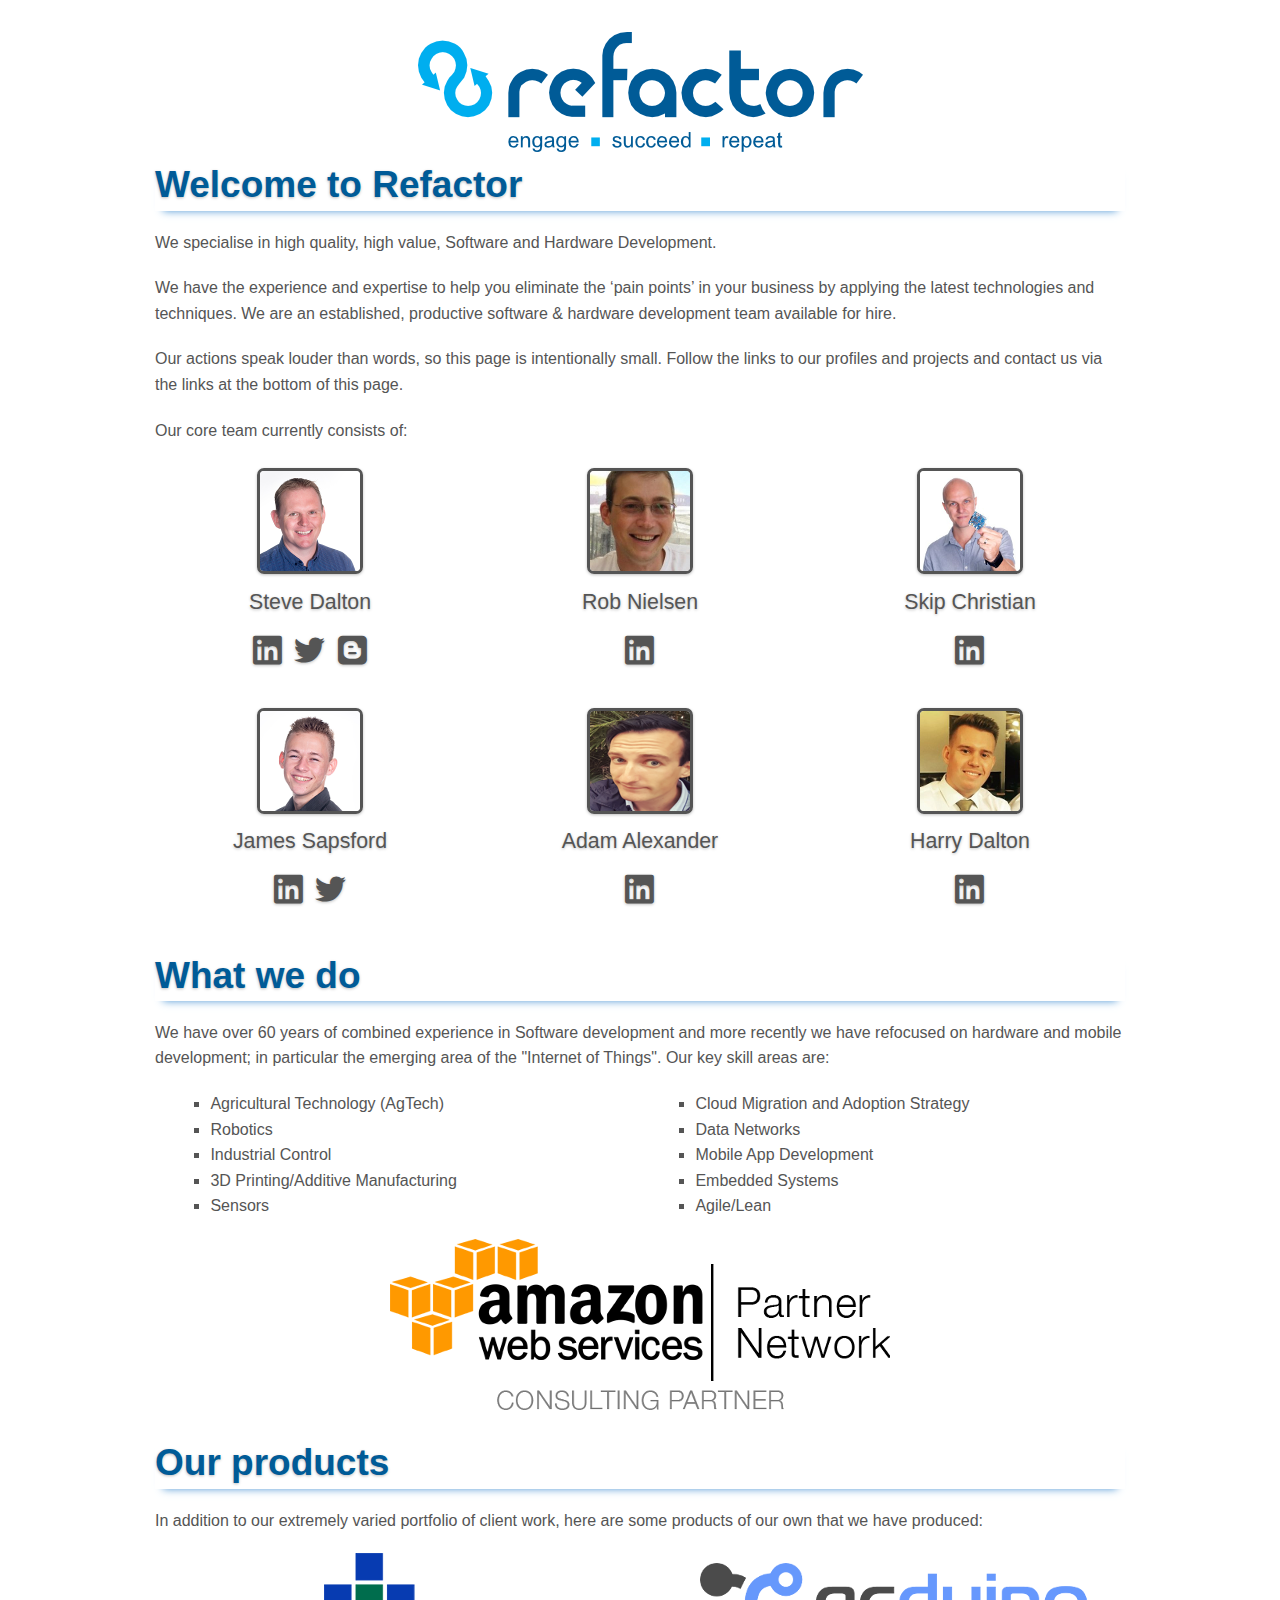
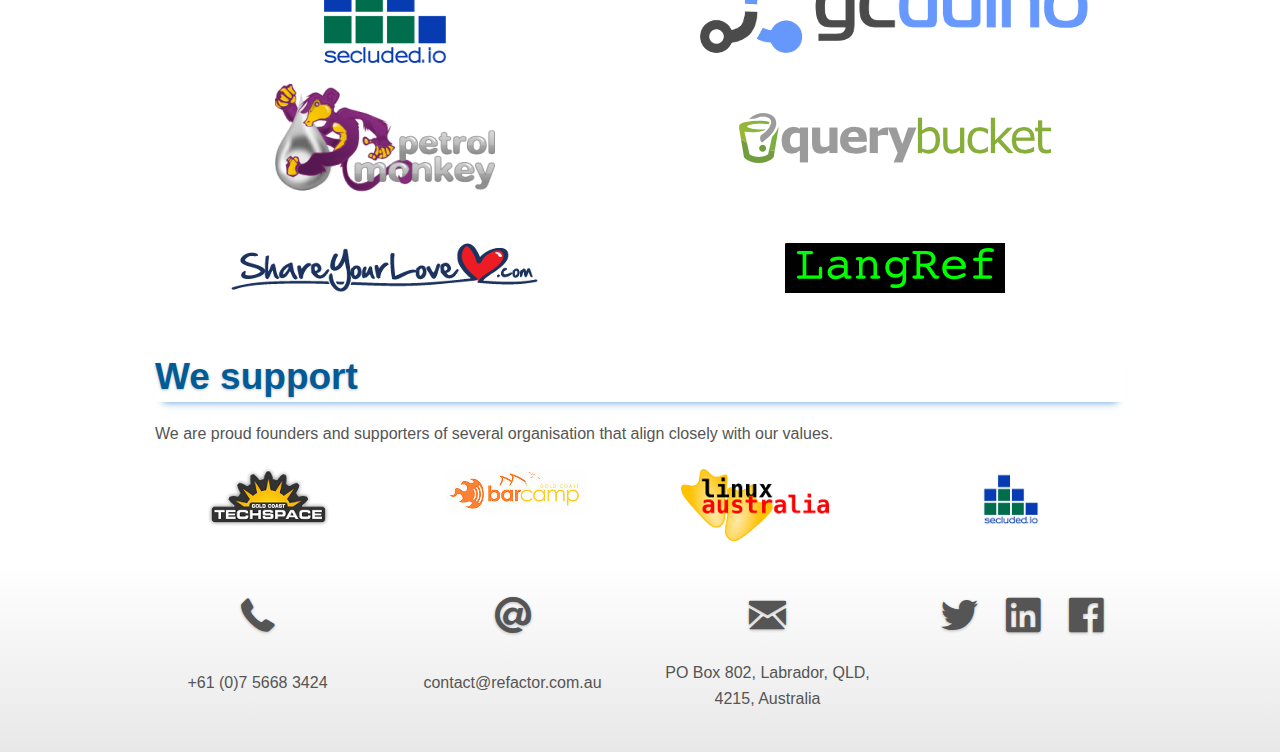
==== index.html @ fa24ef41 "Adam" ====
<!DOCTYPE html>
<!--[if IE 8]>
<html class="no-js lt-ie9" lang="en" >
<![endif]-->
<!--[if gt IE 8]><!-->
<html class="no-js" lang="en">
<!--<![endif]-->

<head>
    <meta charset="utf-8">
    <meta name="viewport" content="width=device-width">
    <title>Refactor | Expert software and hardware development on the Gold Coast</title>
    <meta name="author" content="Refactor Pty Ltd">
    <meta name="description" content="Expert software and hardware development on the Gold Coast">
    <link rel="icon" type="image/png" href="http://refactor.com.au/favicon.png" />

    <link rel="stylesheet" href="css/normalize.css">
    <link rel="stylesheet" href="css/foundation.min.css">
    <link rel="stylesheet" href="css/foundation-icons.css">
    <link rel="stylesheet" href="css/refactor.css">
    <script src="js/vendor/custom.modernizr.js"></script>

    <!--[if lt IE 9]>
    <script src="http://html5shim.googlecode.com/svn/trunk/html5.js"></script>
    <![endif]-->

    <!-- Favicons
    ================================================== -->
    <link rel="shortcut icon" href="images/favicon.ico">
    <link rel="apple-touch-icon" href="images/apple-touch-icon.png">
    <link rel="apple-touch-icon" sizes="72x72" href="images/apple-touch-icon-72x72.png">
    <link rel="apple-touch-icon" sizes="114x114" href="images/apple-touch-icon-114x114.png">

    <script type="text/javascript">
        var _gaq = _gaq || [];
        _gaq.push(['_setAccount', 'UA-5291662-1']);
        _gaq.push(['_trackPageview']);

        (function() {
            var ga = document.createElement('script');
            ga.type = 'text/javascript';
            ga.async = true;
            ga.src = ('https:' == document.location.protocol ? 'https://ssl' : 'http://www') + '.google-analytics.com/ga.js';
            var s = document.getElementsByTagName('script')[0];
            s.parentNode.insertBefore(ga, s);
        })();
    </script>
</head>

<body>
    <header class="row">
        <img class="logo" src="images/refactor.png" />
    </header>
    <section class="row">
        <article class="small-12 columns">
            <h2>Welcome to Refactor</h2>

            <p>We specialise in high quality, high value, Software and Hardware Development.</p>

            <p>
                We have the experience and expertise to help you eliminate the ‘pain points’ in your business by applying the latest technologies and techniques. We are an established, productive software &amp; hardware development team available for hire.
            </p>

            <p>
                Our actions speak louder than words, so this page is intentionally small. Follow the links to our profiles and projects and contact us via the links at the bottom of this page.
            </p>

            <p>Our core team currently consists of:</p>

            <ul class="small-block-grid-2 large-block-grid-3">
                <li class="profile">
                    <img class="pic" src="images/profiles/steve.png" />
                    <p class="name">Steve Dalton</p>
                    <div class="links">
                        <a href="http://linkedin.com/in/dalton"><i class="fi-social-linkedin"></i></a>
                        <a href="http://twitter.com/spidie"><i class="fi-social-twitter"></i></a>
                        <a href="http://dalts.net"><i class="fi-social-blogger"></i></a>
                    </div>
                </li>
                <li class="profile">
                    <img class="pic" src="images/profiles/rob.png" />
                    <p class="name">Rob Nielsen</p>
                    <div class="links">
                        <a href="http://linkedin.com/in/robnielsenprofile"><i class="fi-social-linkedin"></i></a>
                    </div>
                </li>
                <li class="profile">
                    <img class="pic" src="images/profiles/skip.png" />
                    <p class="name">Skip Christian</p>
                    <div class="links">
                        <a href="https://www.linkedin.com/in/skipchristian"><i class="fi-social-linkedin"></i></a>
                    </div>
                </li>
                <li class="profile">
                    <img class="pic" src="images/profiles/james.png" />
                    <p class="name">James Sapsford</p>
                    <div class="links">
                        <a href="https://au.linkedin.com/in/jamessapsford"><i class="fi-social-linkedin"></i></a>
                        <a href="http://twitter.com/youngtechie"><i class="fi-social-twitter"></i></a>
                    </div>
                </li>
                <li class="profile">
                    <img class="pic" src="images/profiles/adam.png" />
                    <p class="name">Adam Alexander</p>
                    <div class="links">
                        <a href="https://www.linkedin.com/in/adam-alexander-179946ab"><i class="fi-social-linkedin"></i></a>
                    </div>
                </li>
                <li class="profile">
                    <img class="pic" src="images/profiles/harry.png" />
                    <p class="name">Harry Dalton</p>
                    <div class="links">
                        <a href="https://www.linkedin.com/in/harrydalton"><i class="fi-social-linkedin"></i></a>
                    </div>
                </li>
            </ul>
        </article>
    </section>
    <section class="row">
        <article class="small-12 columns">
            <h2>What we do</h2>

            <p>
                We have over 60 years of combined experience in Software development and more recently we have refocused on hardware and mobile development; in particular the emerging area of the "Internet of Things". Our key skill areas are:
            </p>

            <div class="small-6 columns">
                <div class="row">
                    <ul class="square small-10 small-centered columns">
                        <li>Agricultural Technology (AgTech)</li>
                        <li>Robotics</li>
                        <li>Industrial Control</li>
                        <li>3D Printing/Additive Manufacturing</li>
                        <li>Sensors</li>
                    </ul>
                </div>
            </div>
            <div class="small-6 columns">
                <div class="row">
                    <ul class="square small-10 small-centered columns">
                        <li>Cloud Migration and Adoption Strategy</li>
                        <li>Data Networks</li>
                        <li>Mobile App Development</li>
                        <li>Embedded Systems</li>
                        <li>Agile/Lean</li>
                    </ul>
                </div>
            </div>
            <ul class="small-block-grid-1 products centered">
                <li>
                    <a href="https://aws.amazon.com/partners"><img src="images/links/apn.png" /></a>
                </li>
            </ul>
        </article>
    </section>
    <section class="row">
        <article class="small-12 columns">
            <h2>Our products</h2>

            <p>In addition to our extremely varied portfolio of client work, here are some products of our own that we have produced:</p>
        </article>
        <ul class="small-block-grid-2 products centered">
            <li>
                <a href="http://secluded.io"><img src="images/products/secludedio.png" /></a>
            </li>
            <li>
                <a href="http://gcduino.com"><img src="images/products/gcduino.png" /></a>
            </li>
            <li>
                <a href="http://petrolmonkey.com"><img src="images/products/petrolmonkey.png" /></a>
            </li>
            <li>
                <a href="http://querybucket.com"><img src="images/products/querybucket.png" /></a>
            </li>
            <li>
                <a href="http://shareyourlove.com"><img src="images/products/shareyourlove.png" /></a>
            </li>
            <li>
                <a href="http://langref.org"><img src="images/products/langref.png" /></a>
            </li>

        </ul>
    </section>
    <section class="row">
        <article class="small-12 columns">
            <h2>We support</h2>

            <p>We are proud founders and supporters of several organisation that align closely with our values.</p>
            <ul class="small-block-grid-2 large-block-grid-4 centered">
                <li>
                    <a href="http://gctechspace.org"><img src="images/links/gctechspace.png" /></a>
                </li>
                <li>
                    <a href="http://meetup.com/barcampqld"><img src="images/links/barcamp.png" /></a>
                </li>
                <li>
                    <a href="http://linux.org.au"><img src="images/links/linux.png" /></a>
                </li>
                <li>
                    <a href="http://secluded.io"><img src="images/links/secludedio.png" /></a>
                </li>
            </ul>
        </article>
    </section>
    <footer>
        <div class="row">
            <ul class="small-block-grid-2 large-block-grid-4 centered">
                <li>
                    <a href="tel:+61756683424">
                        <i class="fi-telephone"></i>
                        <p class="contact-details contact-telephone">+61 (0)7 5668 3424</p>
                    </a>
                </li>
                <li>
                    <a href="mailto:contact@refactor.com.au">
                        <i class="fi-at-sign"></i>
                        <p class="contact-details contact-email">contact@refactor.com.au</p>
                    </a>
                </li>
                <li>
                    <i class="fi-mail"></i>
                    <p class="contact-details contact-address">PO Box 802, Labrador, QLD, 4215, Australia</p>
                </li>
                <li>
                    <a href="http://twitter.com/refactorau">
                        <i class="fi-social-twitter"></i>
                    </a>
                    <a href="http://www.linkedin.com/company/refactor">
                        <i class="fi-social-linkedin"></i>
                    </a>
                    <a href="http://facebook.com/refactor">
                        <i class="fi-social-facebook"></i>
                    </a>
                </li>
            </ul>
        </div>
    </footer>

    <script>
        document.write('<script src=' +
            ('__proto__' in {} ? 'js/vendor/zepto' : 'js/vendor/jquery') +
            '.js><\/script>')
    </script>

    <script src="js/foundation.min.js"></script>
    <script>
        $(document).foundation();
    </script>
</body>

</html>
---- css/refactor.css ----
.footer {
    font-weight: bold;
}

.contact-details {
    vertical-align: middle;
}

.contact-email {
    margin-top:15px;
}

.contact-address {
    margin-top:5px;
}

.contact-telephone {
    margin-top:15px;
}

.sprite {
    width: 54px;
    height: 54px;
    background: url(../images/sprites.png) 0px 0px no-repeat;
    vertical-align: middle;
}

.sprite-twitter{background: url(../images/sprites.png) -542px -540px;}
.sprite-linkedin{background: url(../images/sprites.png) -165px -325px;}
.sprite-blog{background: url(../images/sprites.png) -165px -55px;}
.sprite-email{background: url(../images/sprites.png) -489px -702px;}
.sprite-telephone{background: url(../images/sprites.png) -434px -702px;}
.sprite-mail{background: url(../images/sprites.png) -55px -702px;}

.spacer-ten {
    margin: 10px 0 0 0;
}

.profile .name {
    font-size: 16pt;
    margin: 0.25em 0 0 0;
}

.profile .pic {
    border: 3px;
    border-radius: 7px;
    border-style: solid;
    box-shadow: 0 1px 3px rgba(0,0,0,0.25);
    margin: 5px;
}

.profile i {
    color: #555;
    font-size: 2.5em;
    margin: 0 0.1em;
}

.profile .links {
    margin-left: -10px;
    margin-right: -10px;
}

.centered {
    text-align: center;
}

body {
    color: #555;
}

body > header {
    text-align: center;
}

body > header > img.logo {
    max-width: 100%;
    padding: 2em 1em 0em 1em;
}

h2 {
    color: #005b97;
    box-shadow: 0 8px 8px -8px rgb(82, 152, 213);
}

h2, i, .profile .name {
    text-shadow: 0 1px 3px rgba(0,0,0,0.25);
}

.profile {
    text-align: center;
}

footer {
    background: #ffffff; /* Old browsers */
    background: -moz-linear-gradient(top,  #ffffff 0%, #e8e8e8 100%); /* FF3.6+ */
    background: -webkit-gradient(linear, left top, left bottom, color-stop(0%,#ffffff), color-stop(100%,#e8e8e8)); /* Chrome,Safari4+ */
    background: -webkit-linear-gradient(top,  #ffffff 0%,#e8e8e8 100%); /* Chrome10+,Safari5.1+ */
    background: -o-linear-gradient(top,  #ffffff 0%,#e8e8e8 100%); /* Opera 11.10+ */
    background: -ms-linear-gradient(top,  #ffffff 0%,#e8e8e8 100%); /* IE10+ */
    background: linear-gradient(to bottom,  #ffffff 0%,#e8e8e8 100%); /* W3C */
    filter: progid:DXImageTransform.Microsoft.gradient( startColorstr='#ffffff', endColorstr='#e8e8e8',GradientType=0 ); /* IE6-9 */
    padding-top: 1em;
}

footer i {
    color: #555;
    font-size: 3em;
    margin: auto 0.25em;
}

a * {
    color: #555;
}

a:hover * {
    color: rgb(82, 152, 213); 
}
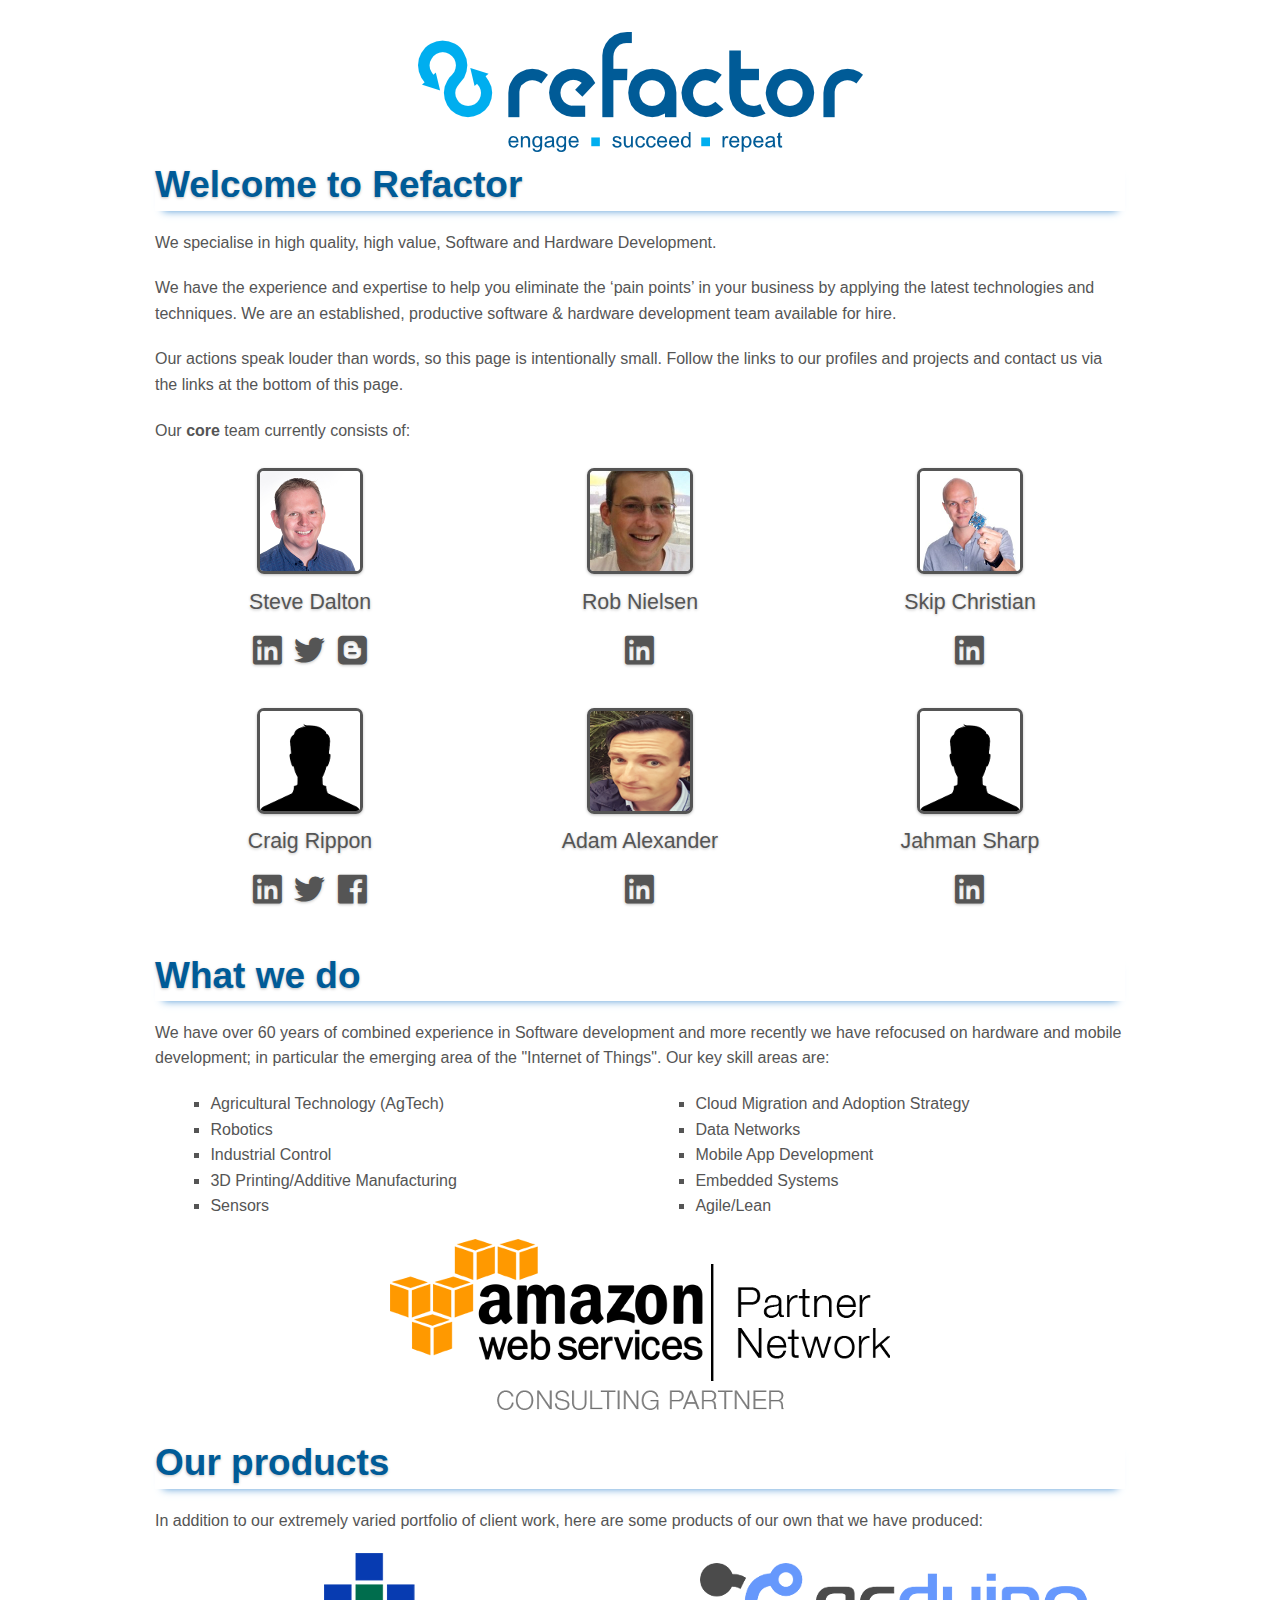
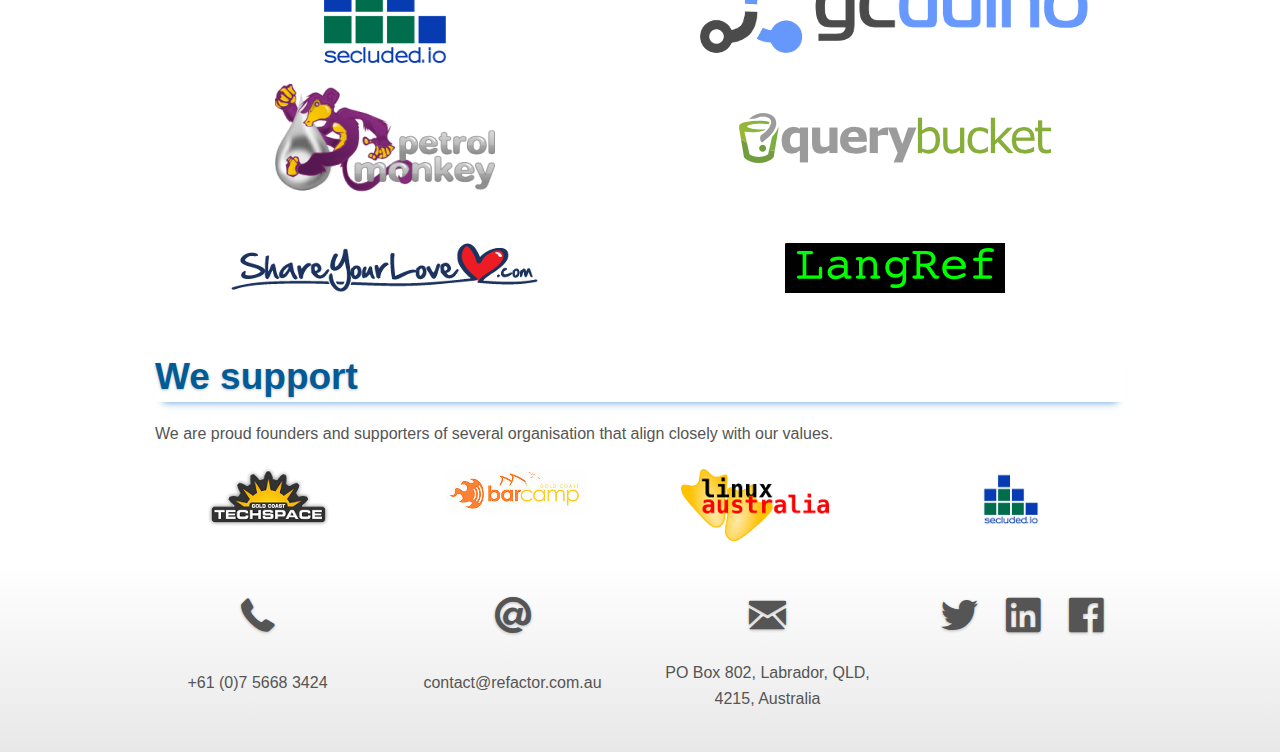
==== commit 6f1a552a: "staff changes" ====
--- a/index.html
+++ b/index.html
@@ -65,7 +65,7 @@
                 Our actions speak louder than words, so this page is intentionally small. Follow the links to our profiles and projects and contact us via the links at the bottom of this page.
             </p>
 
-            <p>Our core team currently consists of:</p>
+            <p>Our <strong>core</strong> team currently consists of:</p>
 
             <ul class="small-block-grid-2 large-block-grid-3">
                 <li class="profile">
@@ -92,11 +92,12 @@
                     </div>
                 </li>
                 <li class="profile">
-                    <img class="pic" src="images/profiles/james.png" />
-                    <p class="name">James Sapsford</p>
-                    <div class="links">
-                        <a href="https://au.linkedin.com/in/jamessapsford"><i class="fi-social-linkedin"></i></a>
-                        <a href="http://twitter.com/youngtechie"><i class="fi-social-twitter"></i></a>
+                    <img class="pic" src="images/profiles/silhouette.png" />
+                    <p class="name">Craig Rippon</p>
+                    <div class="links">
+                        <a href="https://www.linkedin.com/in/craigrippon/"><i class="fi-social-linkedin"></i></a>
+                        <a href="http://twitter.com/FatDad2FitDad"><i class="fi-social-twitter"></i></a>
+                        <a href="https://www.facebook.com/CraigARippon"><i class="fi-social-facebook"></i></a>
                     </div>
                 </li>
                 <li class="profile">
@@ -107,10 +108,10 @@
                     </div>
                 </li>
                 <li class="profile">
-                    <img class="pic" src="images/profiles/harry.png" />
-                    <p class="name">Harry Dalton</p>
-                    <div class="links">
-                        <a href="https://www.linkedin.com/in/harrydalton"><i class="fi-social-linkedin"></i></a>
+                    <img class="pic" src="images/profiles/silhouette.png" />
+                    <p class="name">Jahman Sharp</p>
+                    <div class="links">
+                        <a href="https://www.linkedin.com/in/jahman-sharp-086036166/"><i class="fi-social-linkedin"></i></a>
                     </div>
                 </li>
             </ul>
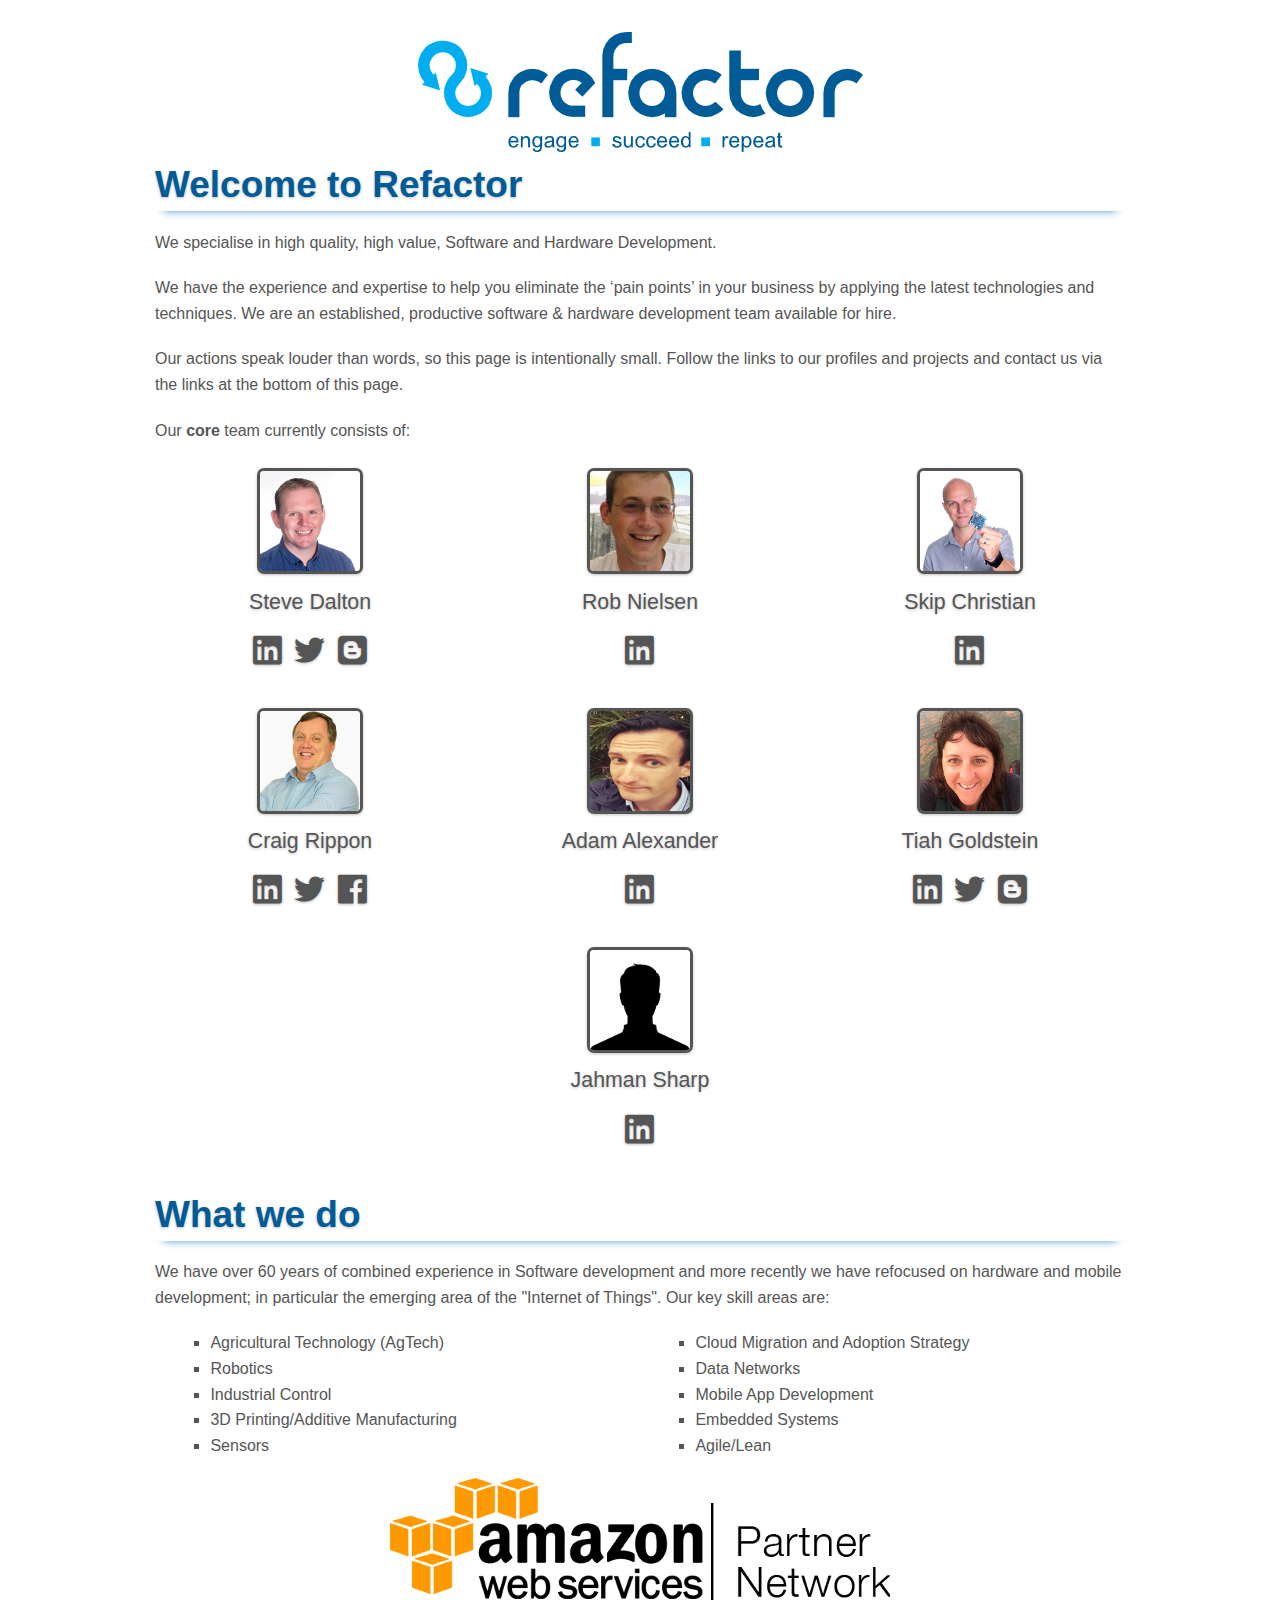
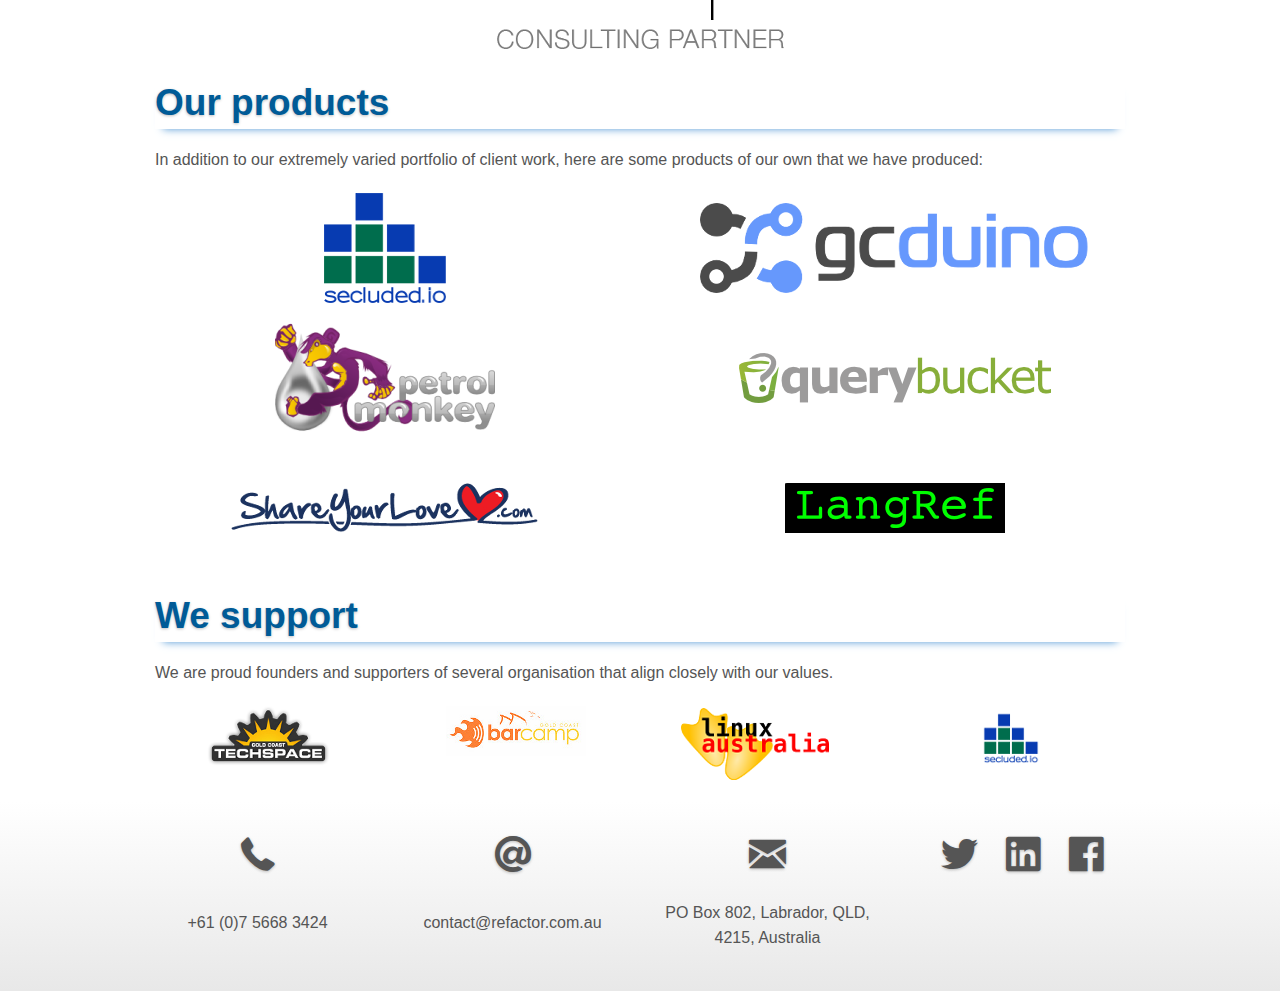
==== commit a6af574a: "Tiah back and craig's photo" ====
--- a/index.html
+++ b/index.html
@@ -92,7 +92,7 @@
                     </div>
                 </li>
                 <li class="profile">
-                    <img class="pic" src="images/profiles/silhouette.png" />
+                    <img class="pic" src="images/profiles/craig.png" />
                     <p class="name">Craig Rippon</p>
                     <div class="links">
                         <a href="https://www.linkedin.com/in/craigrippon/"><i class="fi-social-linkedin"></i></a>
@@ -106,6 +106,17 @@
                     <div class="links">
                         <a href="https://www.linkedin.com/in/adam-alexander-179946ab"><i class="fi-social-linkedin"></i></a>
                     </div>
+                </li>
+                <li class="profile">
+                  <img class="pic" src="images/profiles/tiah.png" />
+                  <p class="name">Tiah Goldstein</p>
+                  <div class="links">
+                    <a href="https://au.linkedin.com/in/tiahgoldstein"><i class="fi-social-linkedin"></i></a>
+                    <a href="http://twitter.com/yaazamaus"><i class="fi-social-twitter"></i></a>
+                    <a href="http://yaazam.com.au"><i class="fi-social-blogger"></i></a>
+                  </div>
+                </li>
+                <li class="profile">
                 </li>
                 <li class="profile">
                     <img class="pic" src="images/profiles/silhouette.png" />
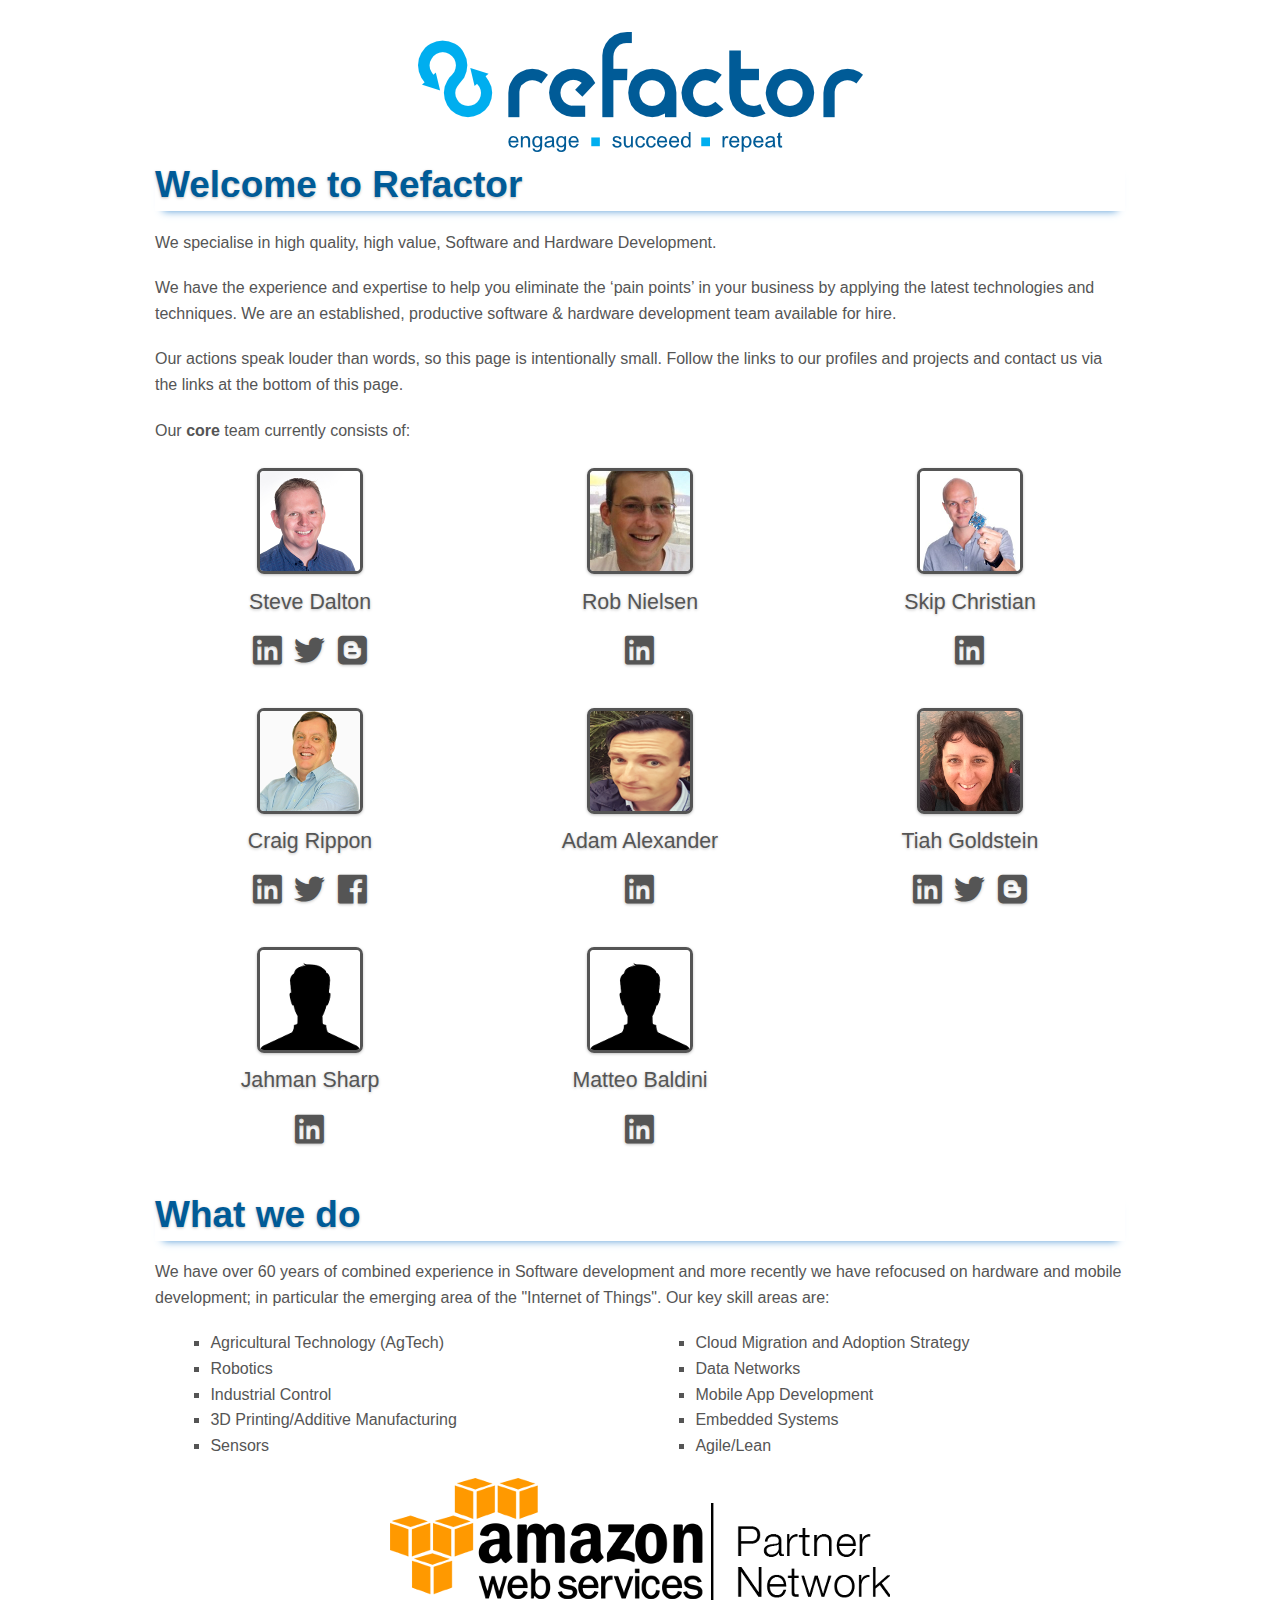
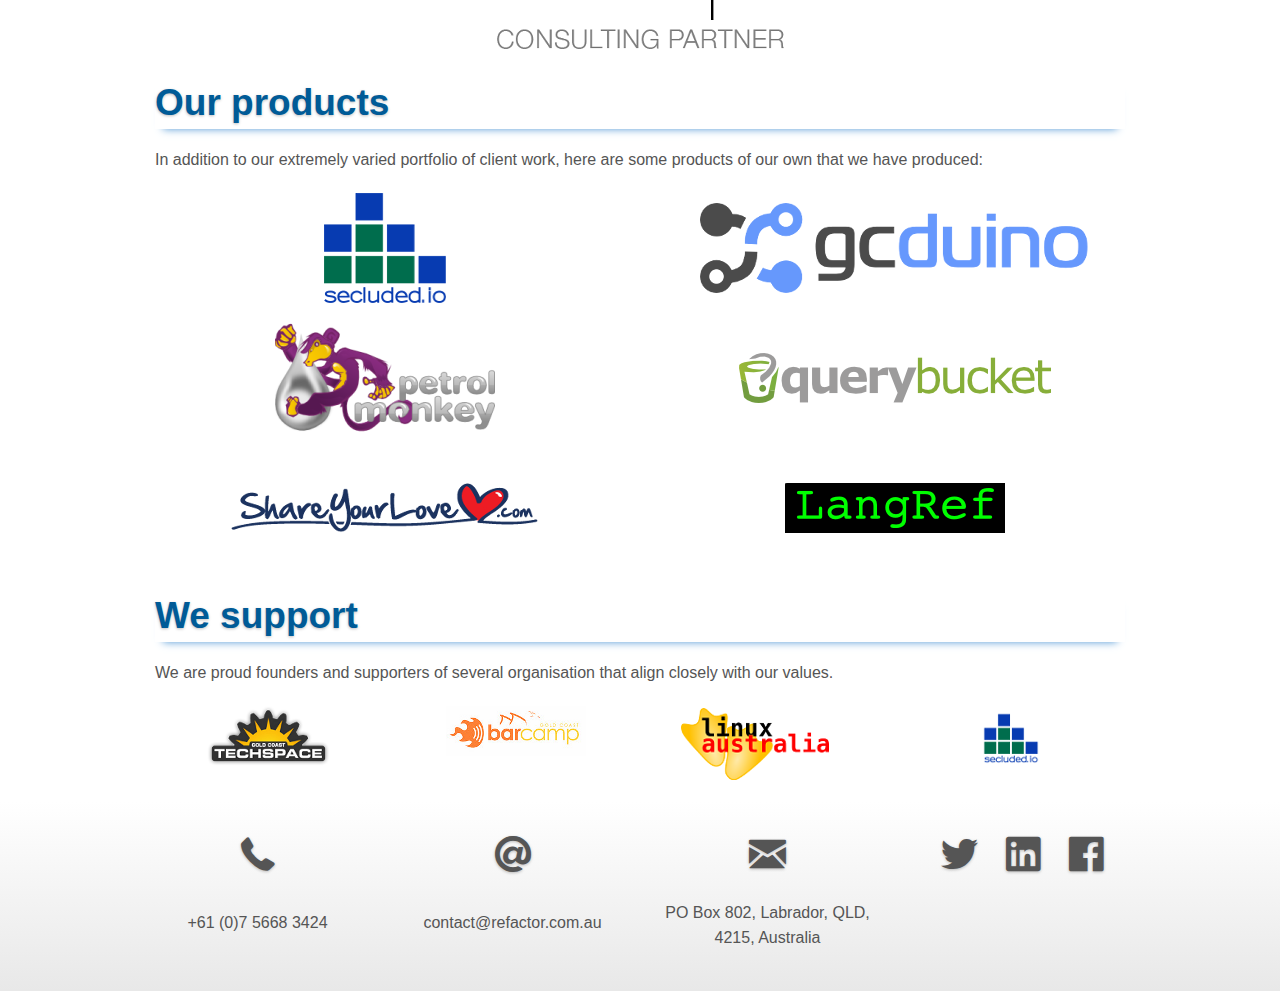
==== commit c9c23014: "added Matteo" ====
--- a/index.html
+++ b/index.html
@@ -45,6 +45,17 @@
             s.parentNode.insertBefore(ga, s);
         })();
     </script>
+    <!-- Hotjar Tracking Code for refactor.com.au -->
+    <script>
+        (function(h,o,t,j,a,r){
+            h.hj=h.hj||function(){(h.hj.q=h.hj.q||[]).push(arguments)};
+            h._hjSettings={hjid:945161,hjsv:6};
+            a=o.getElementsByTagName('head')[0];
+            r=o.createElement('script');r.async=1;
+            r.src=t+h._hjSettings.hjid+j+h._hjSettings.hjsv;
+            a.appendChild(r);
+        })(window,document,'https://static.hotjar.com/c/hotjar-','.js?sv=');
+    </script>
 </head>
 
 <body>
@@ -117,12 +128,17 @@
                   </div>
                 </li>
                 <li class="profile">
-                </li>
-                <li class="profile">
                     <img class="pic" src="images/profiles/silhouette.png" />
                     <p class="name">Jahman Sharp</p>
                     <div class="links">
-                        <a href="https://www.linkedin.com/in/jahman-sharp-086036166/"><i class="fi-social-linkedin"></i></a>
+                        <a href="https://www.linkedin.com/in/jahman-sharp-086036166"><i class="fi-social-linkedin"></i></a>
+                    </div>
+                </li>
+                <li class="profile">
+                    <img class="pic" src="images/profiles/silhouette.png" />
+                    <p class="name">Matteo Baldini</p>
+                    <div class="links">
+                        <a href="https://www.linkedin.com/in/matteo-baldini-b56b29169"><i class="fi-social-linkedin"></i></a>
                     </div>
                 </li>
             </ul>
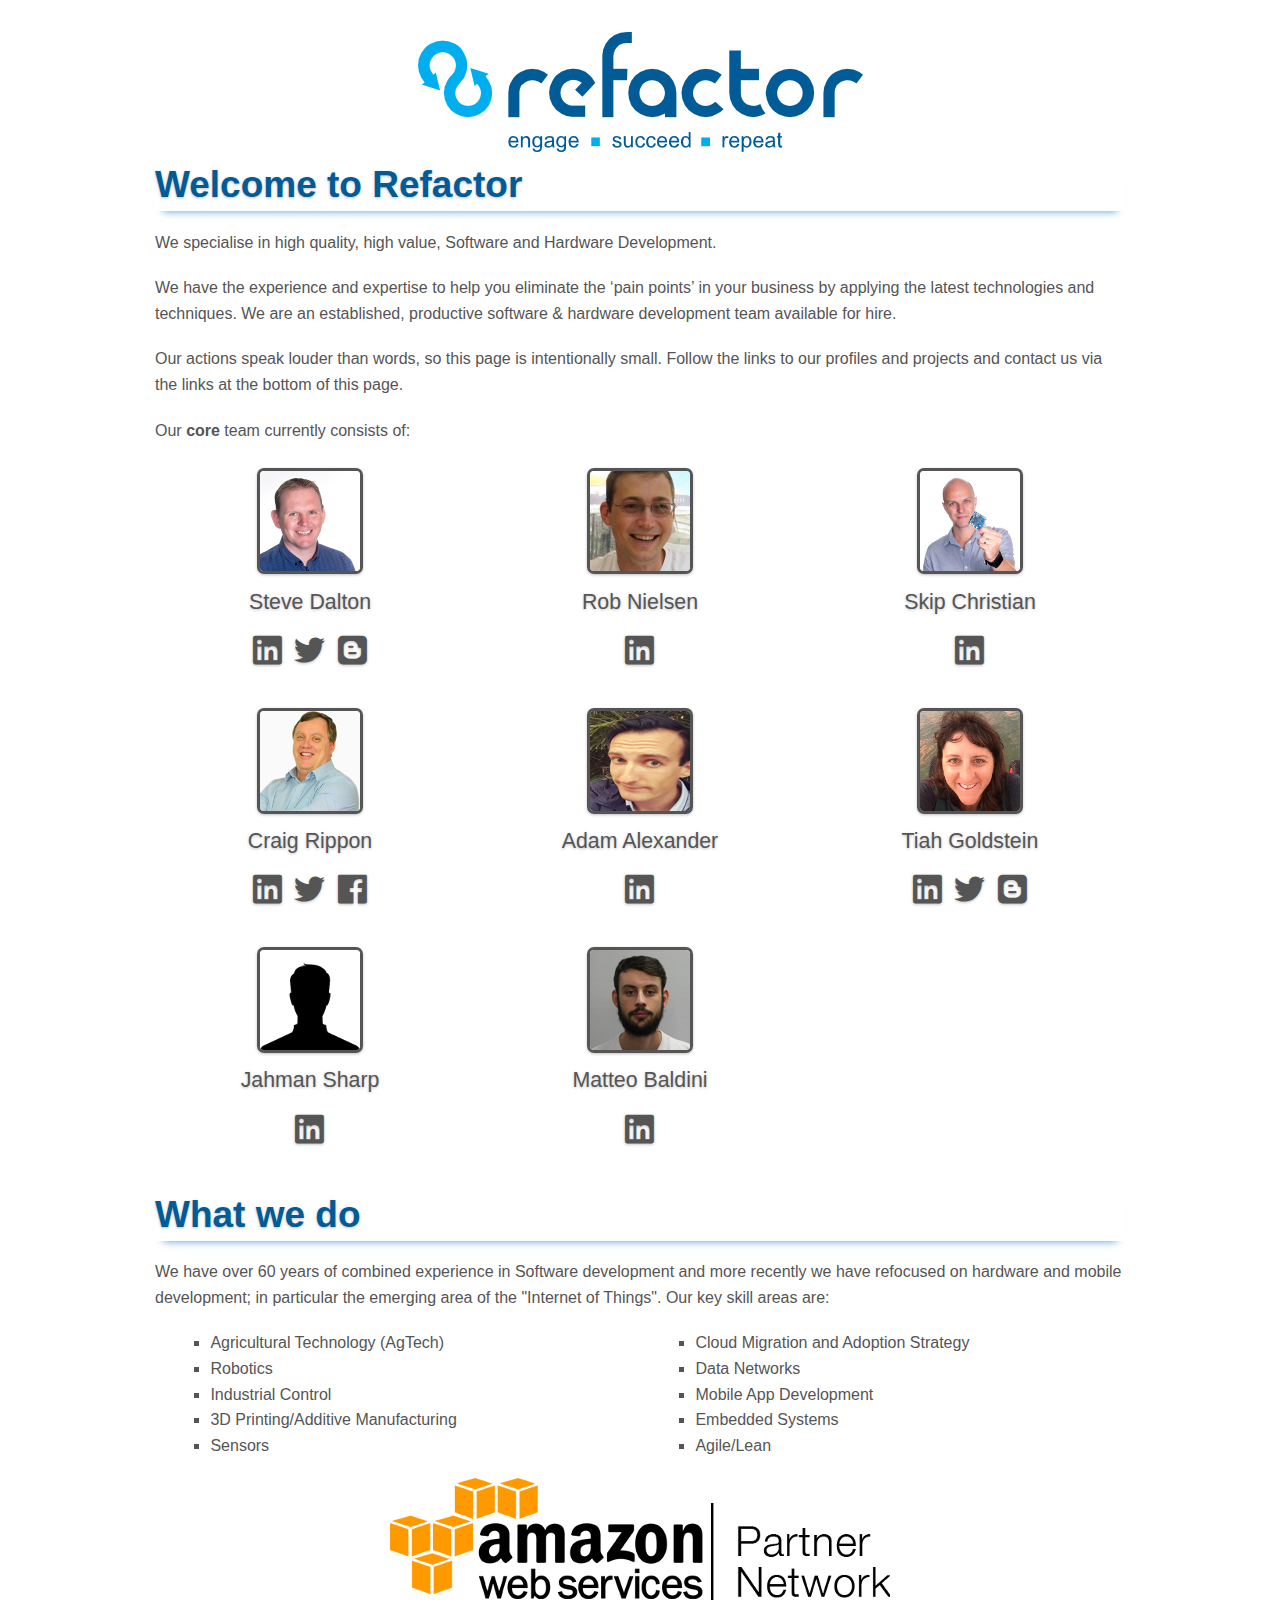
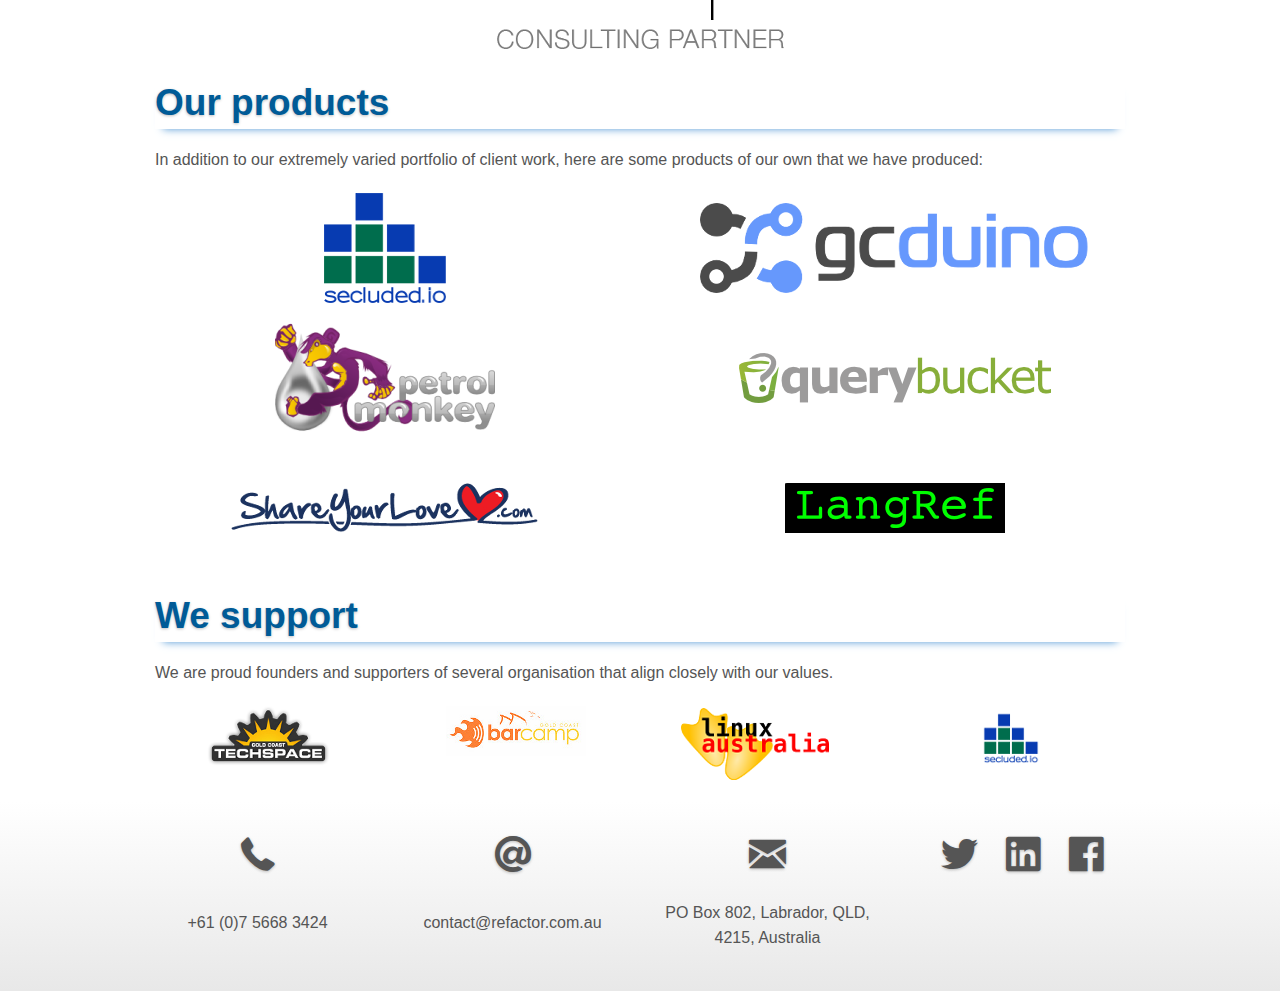
==== commit 5756c3a4: "Matteo" ====
--- a/index.html
+++ b/index.html
@@ -135,7 +135,7 @@
                     </div>
                 </li>
                 <li class="profile">
-                    <img class="pic" src="images/profiles/silhouette.png" />
+                    <img class="pic" src="images/profiles/matteo.png" />
                     <p class="name">Matteo Baldini</p>
                     <div class="links">
                         <a href="https://www.linkedin.com/in/matteo-baldini-b56b29169"><i class="fi-social-linkedin"></i></a>
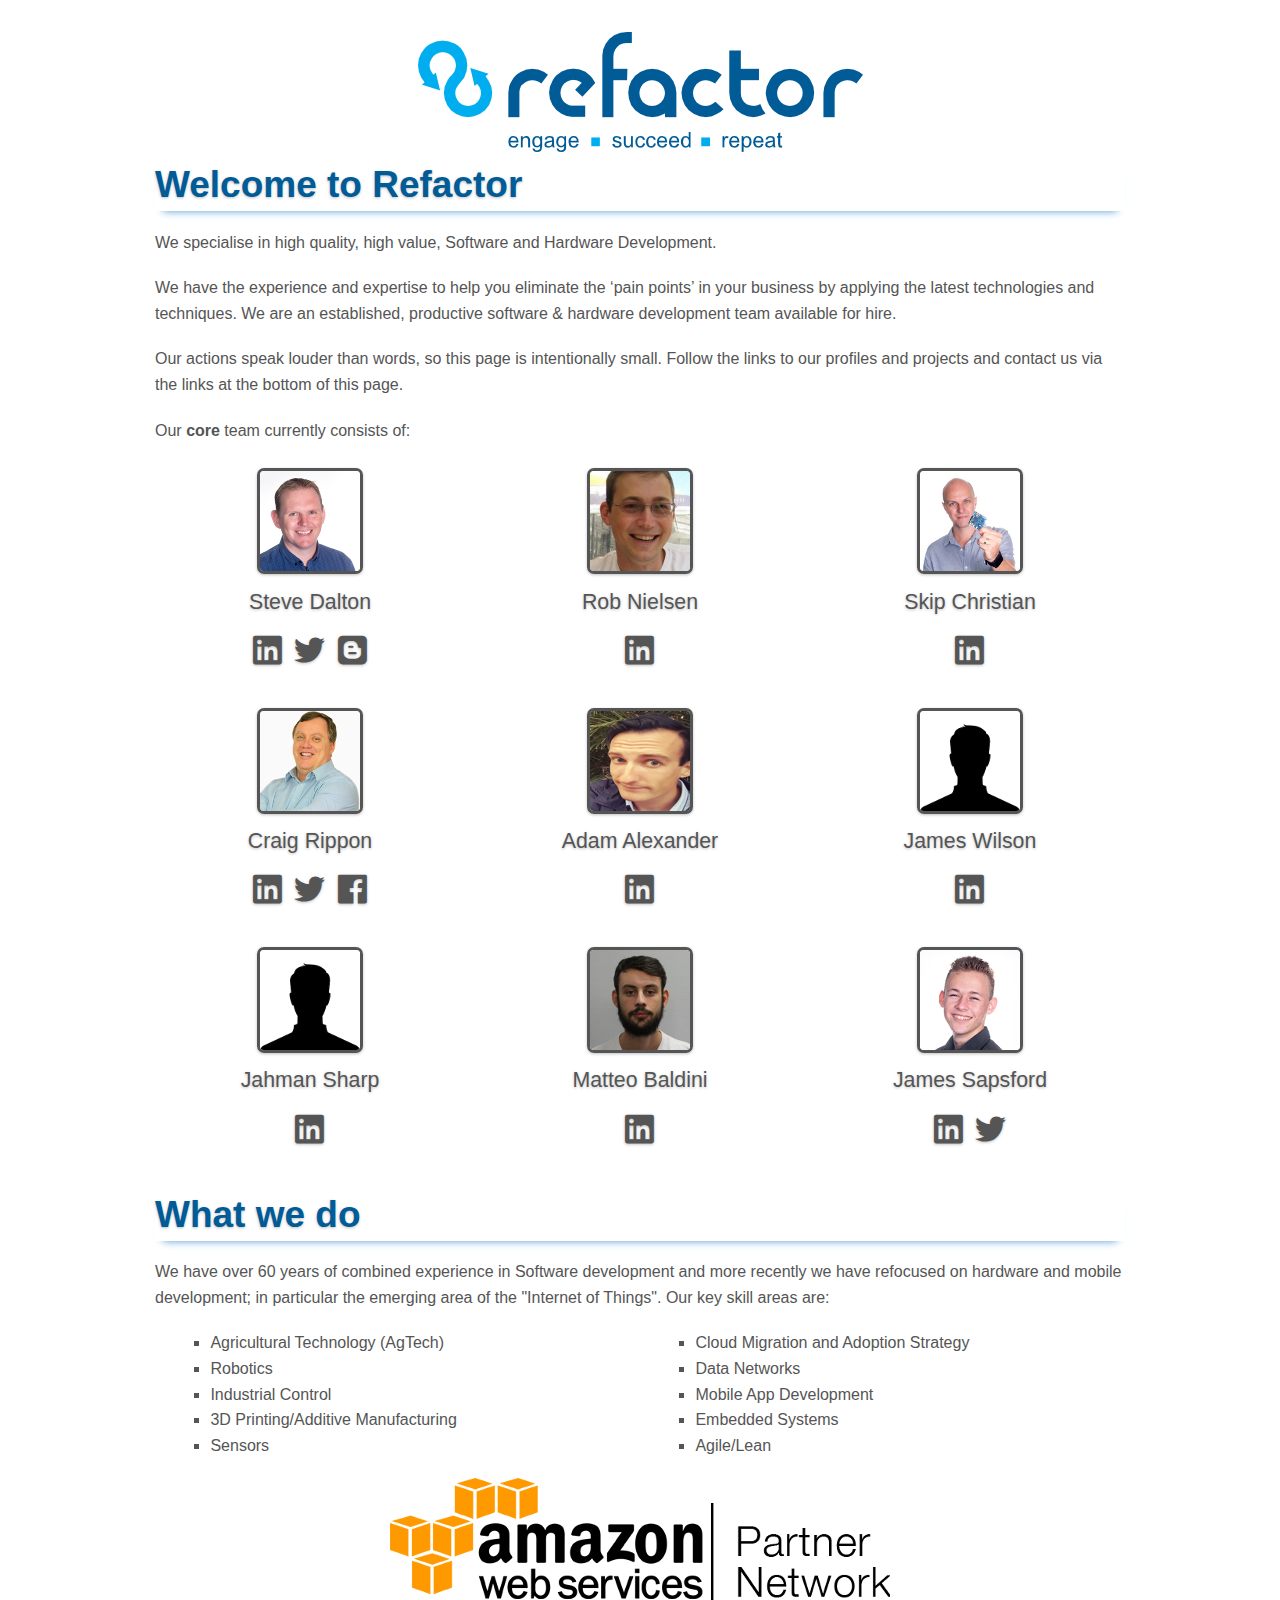
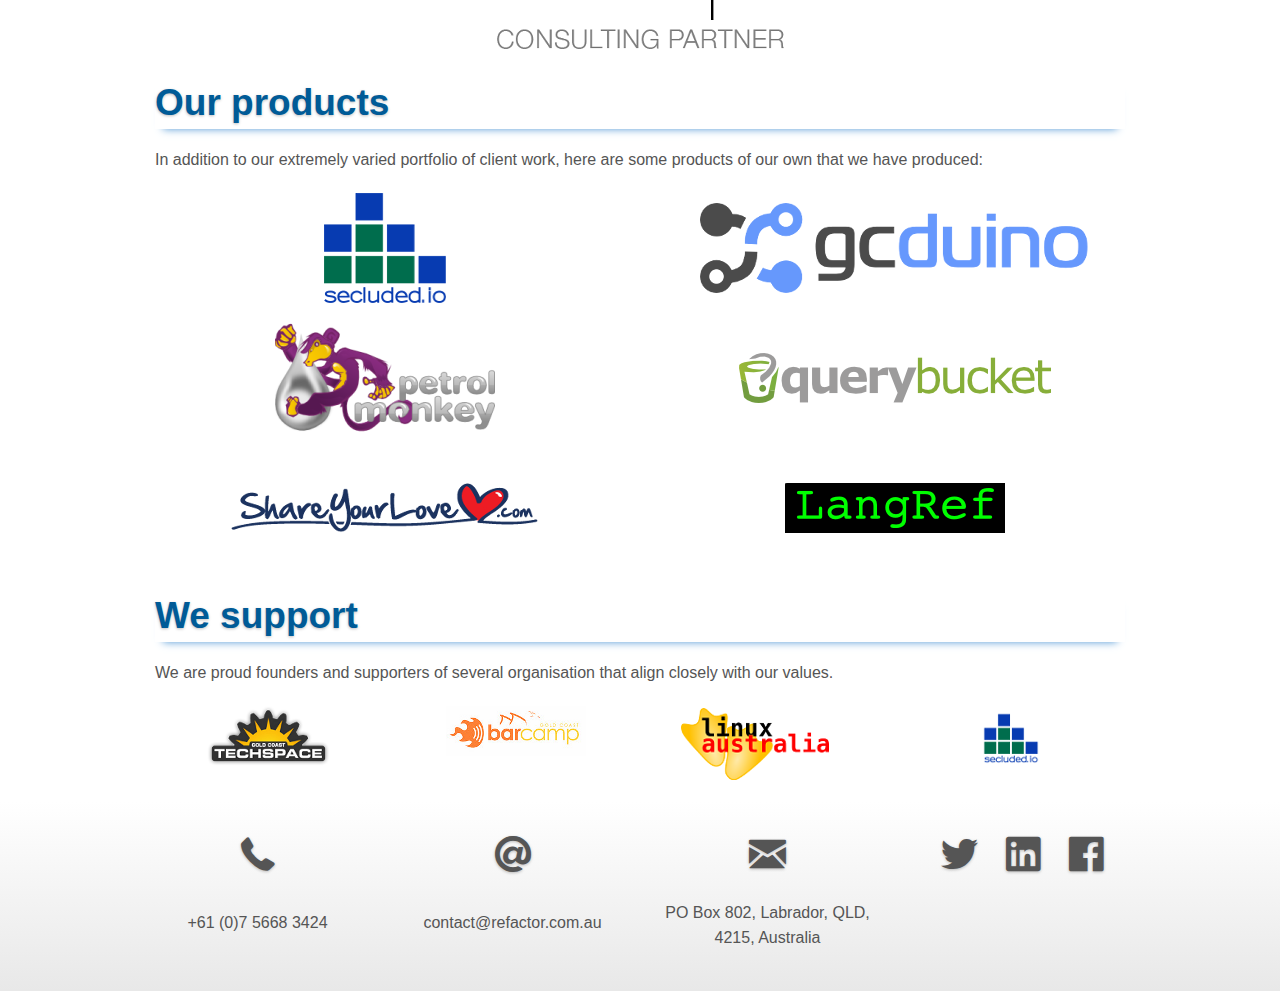
==== commit 754f300d: "added James and removed Tiah" ====
--- a/index.html
+++ b/index.html
@@ -119,12 +119,10 @@
                     </div>
                 </li>
                 <li class="profile">
-                  <img class="pic" src="images/profiles/tiah.png" />
-                  <p class="name">Tiah Goldstein</p>
+                  <img class="pic" src="images/profiles/silhouette.png" />
+                  <p class="name">James Wilson</p>
                   <div class="links">
-                    <a href="https://au.linkedin.com/in/tiahgoldstein"><i class="fi-social-linkedin"></i></a>
-                    <a href="http://twitter.com/yaazamaus"><i class="fi-social-twitter"></i></a>
-                    <a href="http://yaazam.com.au"><i class="fi-social-blogger"></i></a>
+                    <a href="https://www.linkedin.com/in/james-wilson-49990b151/"><i class="fi-social-linkedin"></i></a>
                   </div>
                 </li>
                 <li class="profile">
@@ -139,6 +137,14 @@
                     <p class="name">Matteo Baldini</p>
                     <div class="links">
                         <a href="https://www.linkedin.com/in/matteo-baldini-b56b29169"><i class="fi-social-linkedin"></i></a>
+                    </div>
+                </li>
+                <li class="profile">
+                    <img class="pic" src="images/profiles/james.png" />
+                    <p class="name">James Sapsford</p>
+                    <div class="links">
+                      <a href="https://au.linkedin.com/in/jamessapsford"><i class="fi-social-linkedin"></i></a>
+                      <a href="http://twitter.com/youngtechie"><i class="fi-social-twitter"></i></a>
                     </div>
                 </li>
             </ul>
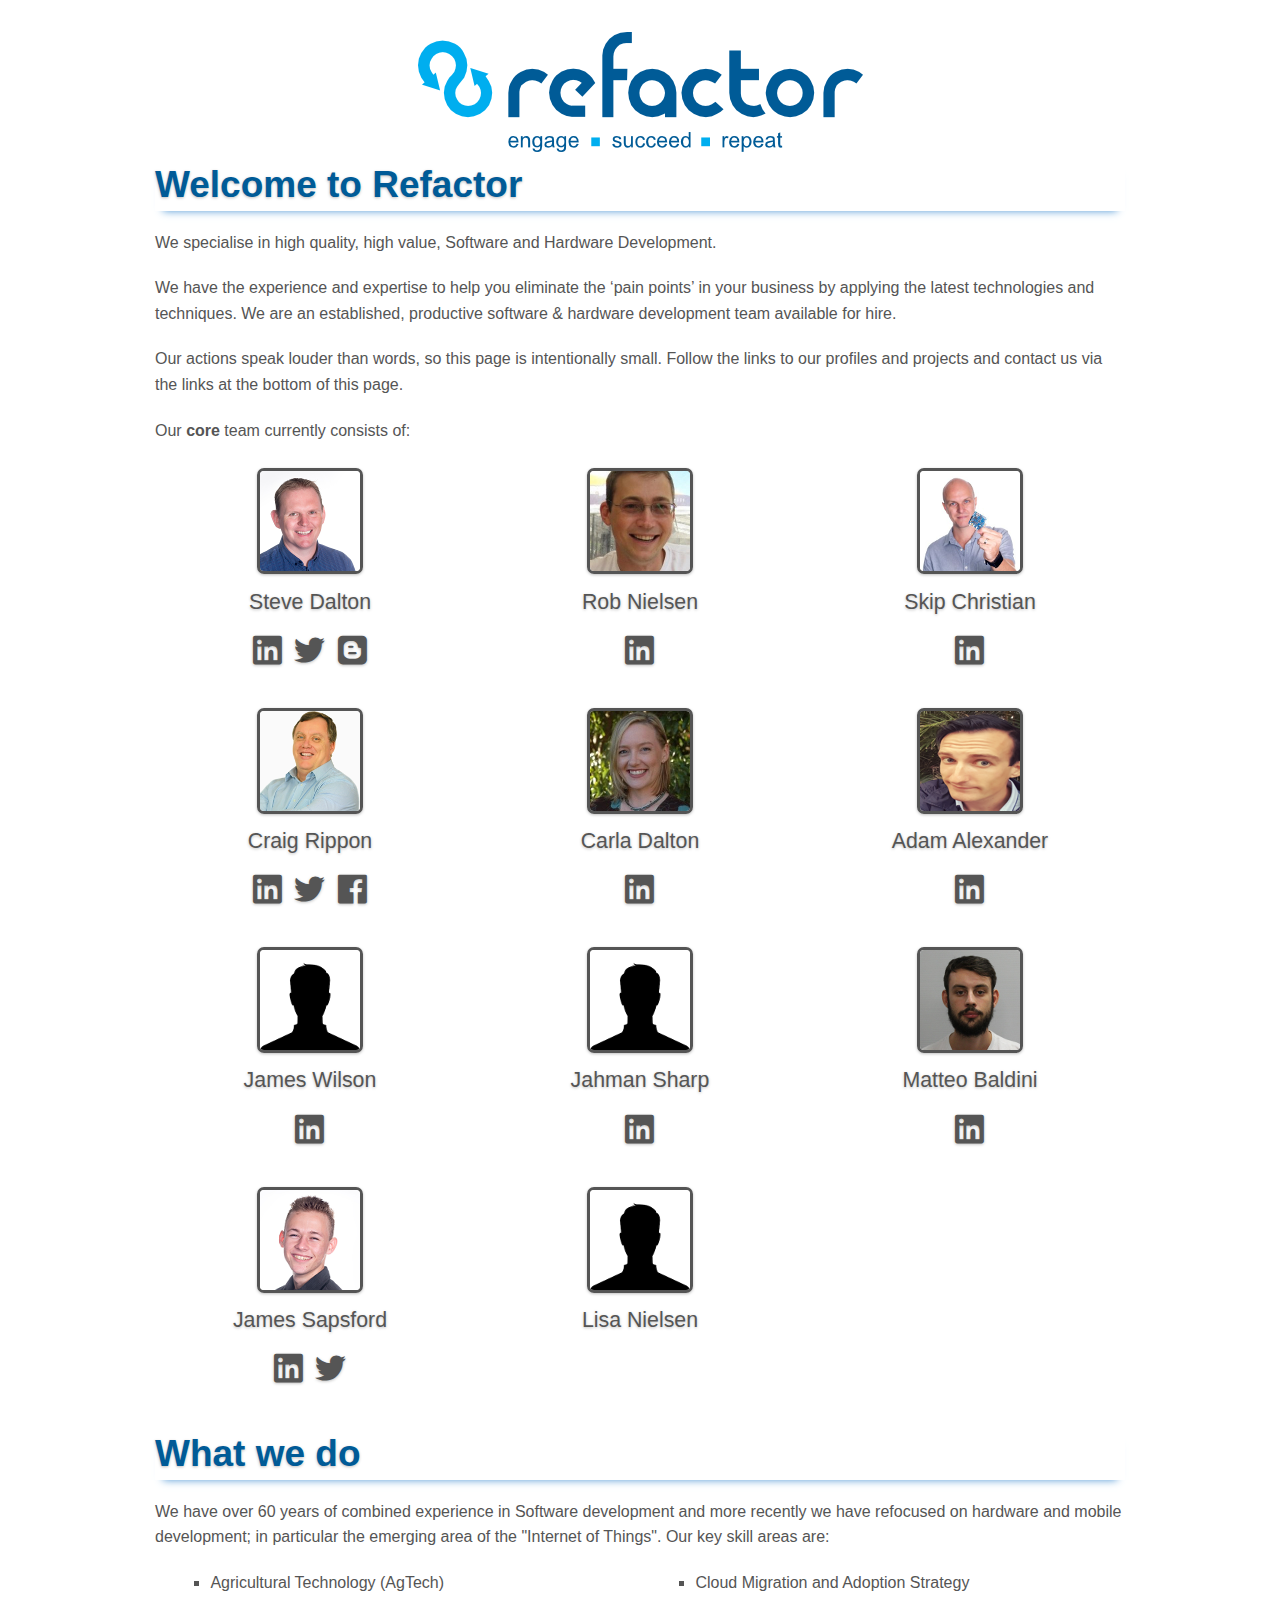
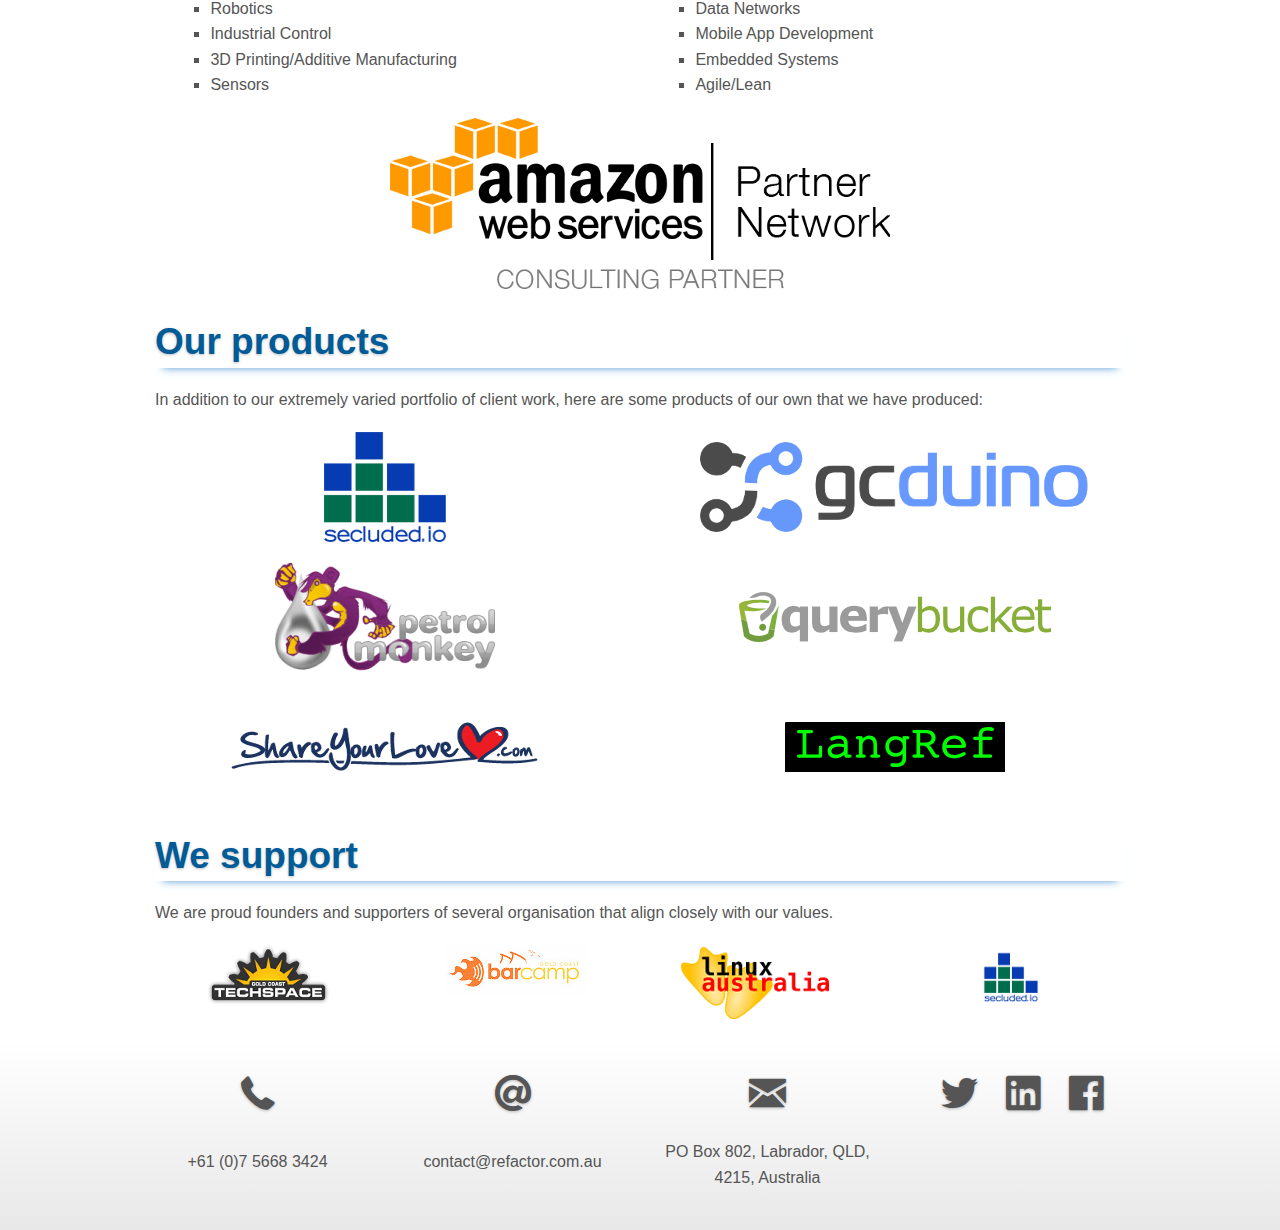
==== commit 6c79abae: "carla and lisa" ====
--- a/index.html
+++ b/index.html
@@ -112,6 +112,13 @@
                     </div>
                 </li>
                 <li class="profile">
+                    <img class="pic" src="images/profiles/carla.png" />
+                    <p class="name">Carla Dalton</p>
+                    <div class="links">
+                        <a href="https://www.linkedin.com/in/carladalton/"><i class="fi-social-linkedin"></i></a>
+                    </div>
+                </li>
+                <li class="profile">
                     <img class="pic" src="images/profiles/adam.png" />
                     <p class="name">Adam Alexander</p>
                     <div class="links">
@@ -145,6 +152,12 @@
                     <div class="links">
                       <a href="https://au.linkedin.com/in/jamessapsford"><i class="fi-social-linkedin"></i></a>
                       <a href="http://twitter.com/youngtechie"><i class="fi-social-twitter"></i></a>
+                    </div>
+                </li>
+                <li class="profile">
+                    <img class="pic" src="images/profiles/silhouette.png" />
+                    <p class="name">Lisa Nielsen</p>
+                    <div class="links">
                     </div>
                 </li>
             </ul>
